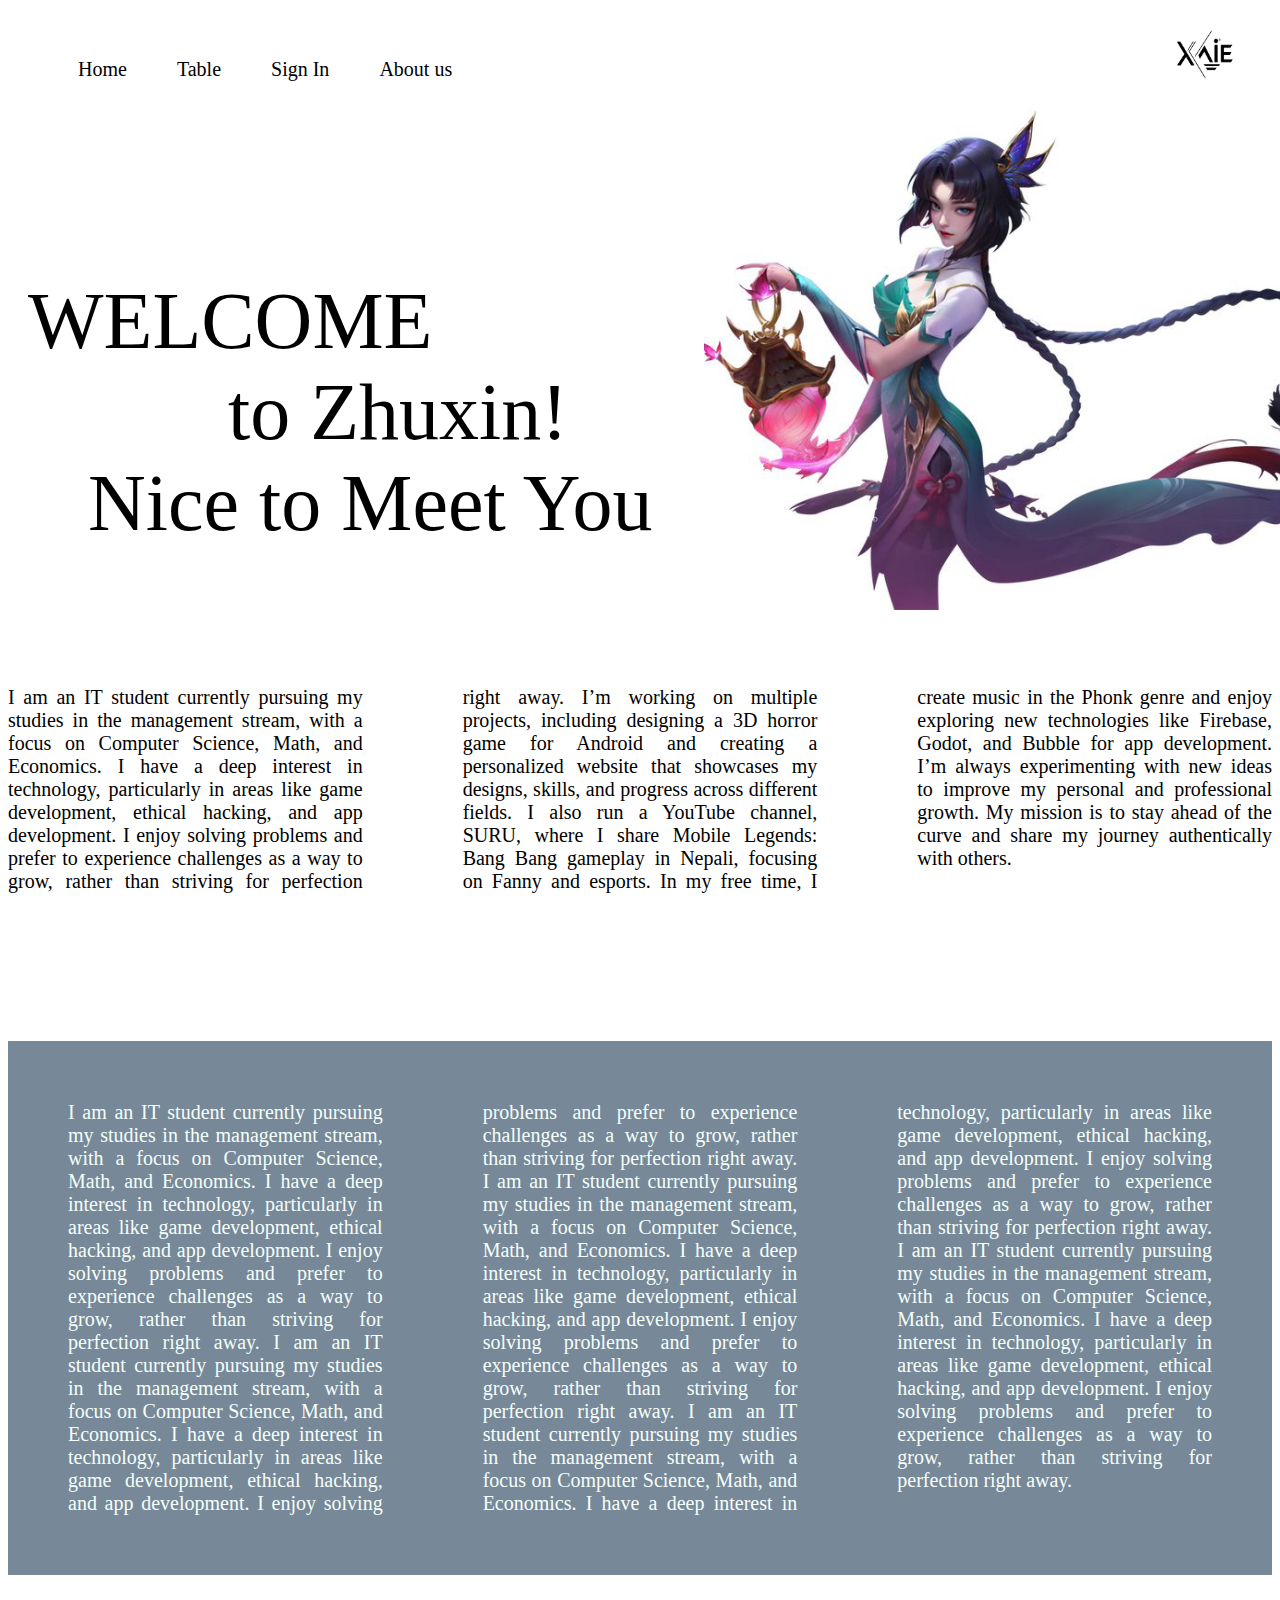
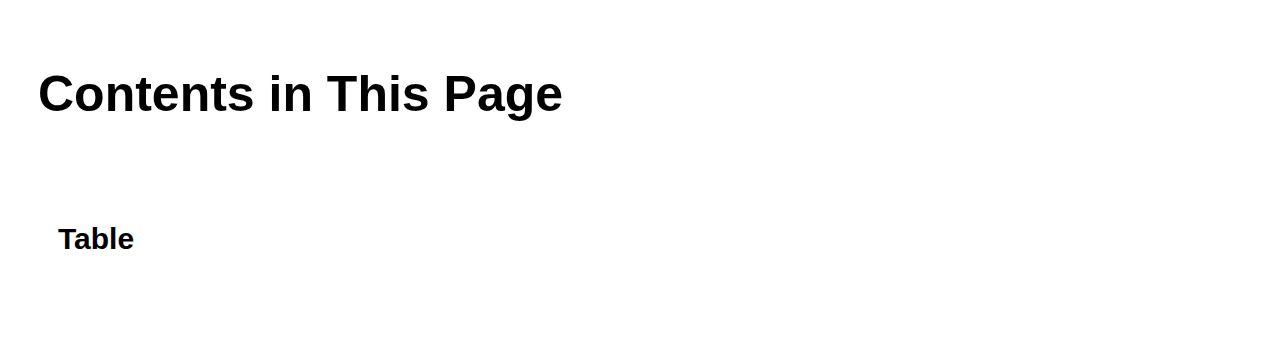
==== index.html @ d03f0877 "Add files via upload" ====
<html>
<head>   
  
    
    <title>Xaie</title>
    
    <link rel="icon" href="xaie_trans.png" type="image/png"> <!-- Logo -->
    <link rel="stylesheet" type="text/css" href="styles.css"> <!-- Link to CSS -->
</head>

<body>
  



    <nav class="navbar">
        <ul class="bar">
            <li><a href="index.html">Home</a></li>
            <li><a href="about.html">Table</a></li>
            <li><a href="Form.html">Sign In</a></li>
            <li><a href="info.html">About us</a></li>

        </ul>
    </nav>
  <img class="logo" src="xaie_trans.png" height="90px" width="90px">

<pre>
<h1 class="title">
 <b>WELCOME</b> <br>           to Zhuxin! <br>    Nice to Meet You
</h1>
</pre>

 <img class="log" src="Zhukin.png" height="500px" width="680px">

<br><br>
<p class="pag" >    
  I am an IT student currently pursuing my studies in the management stream, with a focus on Computer Science, Math, and Economics. I have a deep interest in technology, particularly in areas like game development, ethical hacking, and app development. I enjoy solving problems and prefer to experience challenges as a way to grow, rather than striving for perfection right away.
I’m working on multiple projects, including designing a 3D horror game for Android and creating a personalized website that showcases my designs, skills, and progress across different fields. I also run a YouTube channel, SURU, where I share Mobile Legends: Bang Bang gameplay in Nepali, focusing on Fanny and esports.
In my free time, I create music in the Phonk genre and enjoy exploring new technologies like Firebase, Godot, and Bubble for app development. I’m always experimenting with new ideas to improve my personal and professional growth. My mission is to stay ahead of the curve and share my journey authentically with others.
</p>

<br><br><br><br><br><br>


<p class="debin pag">
  I am an IT student currently pursuing my studies in the management stream, with a focus on Computer Science, Math, and Economics. I have a deep interest in technology, particularly in areas like game development, ethical hacking, and app development. I enjoy solving problems and prefer to experience challenges as a way to grow, rather than striving for perfection right away.
  I am an IT student currently pursuing my studies in the management stream, with a focus on Computer Science, Math, and Economics. I have a deep interest in technology, particularly in areas like game development, ethical hacking, and app development. I enjoy solving problems and prefer to experience challenges as a way to grow, rather than striving for perfection right away.
  I am an IT student currently pursuing my studies in the management stream, with a focus on Computer Science, Math, and Economics. I have a deep interest in technology, particularly in areas like game development, ethical hacking, and app development. I enjoy solving problems and prefer to experience challenges as a way to grow, rather than striving for perfection right away.
  I am an IT student currently pursuing my studies in the management stream, with a focus on Computer Science, Math, and Economics. I have a deep interest in technology, particularly in areas like game development, ethical hacking, and app development. I enjoy solving problems and prefer to experience challenges as a way to grow, rather than striving for perfection right away.
  I am an IT student currently pursuing my studies in the management stream, with a focus on Computer Science, Math, and Economics. I have a deep interest in technology, particularly in areas like game development, ethical hacking, and app development. I enjoy solving problems and prefer to experience challenges as a way to grow, rather than striving for perfection right away.

</p>
<br><br>

<h1 class="sub1">
Contents in This Page
</h1>
<br><br>

<h3 class="subt"> Table <h3>

      



























<br><br>
</body>
</html>
---- styles.css ----
.log {
  position: absolute;       
  left: 55%;     
  top: 110px;
}



.logo {
    position: absolute;  
   top: 10px;         
    right: 30px;     
    }




.bar {
   display: flex;
   gap: 50px;
   
}

.navbar { 
    background-color: ;
    padding: 30px;
    font-size: 20px;
    justify-content: center; 
    margin-left: 1x;
    margin-right: 1x;
}



.bar li {
    display: inline;   /* li in line  */

}
.navbar a {
    color: black;
    text-decoration:none;
  
}

.pag
{
   column-count: 3;
   gap:100px;
   text-align: justify;
   font-size:20px; 
}

.debin {
  background-color: #778899;
  padding: 60px;
  color: #F5FFFA ;
  font-size:20px; 
 font-family: "Times New Roman", Times, serif;
}


.title{

   font-size: 80px ;
   font-family: revonza ;
   font-weight: 100 ;
}

.subt{

   font-size:30px;
   font-family:sans-serif ;
   margin-left:50px;
}


.sub1{

   font-size:50px;
   font-family: Arial, Helvetica, sans-serif;
   margin-left:30px;
}
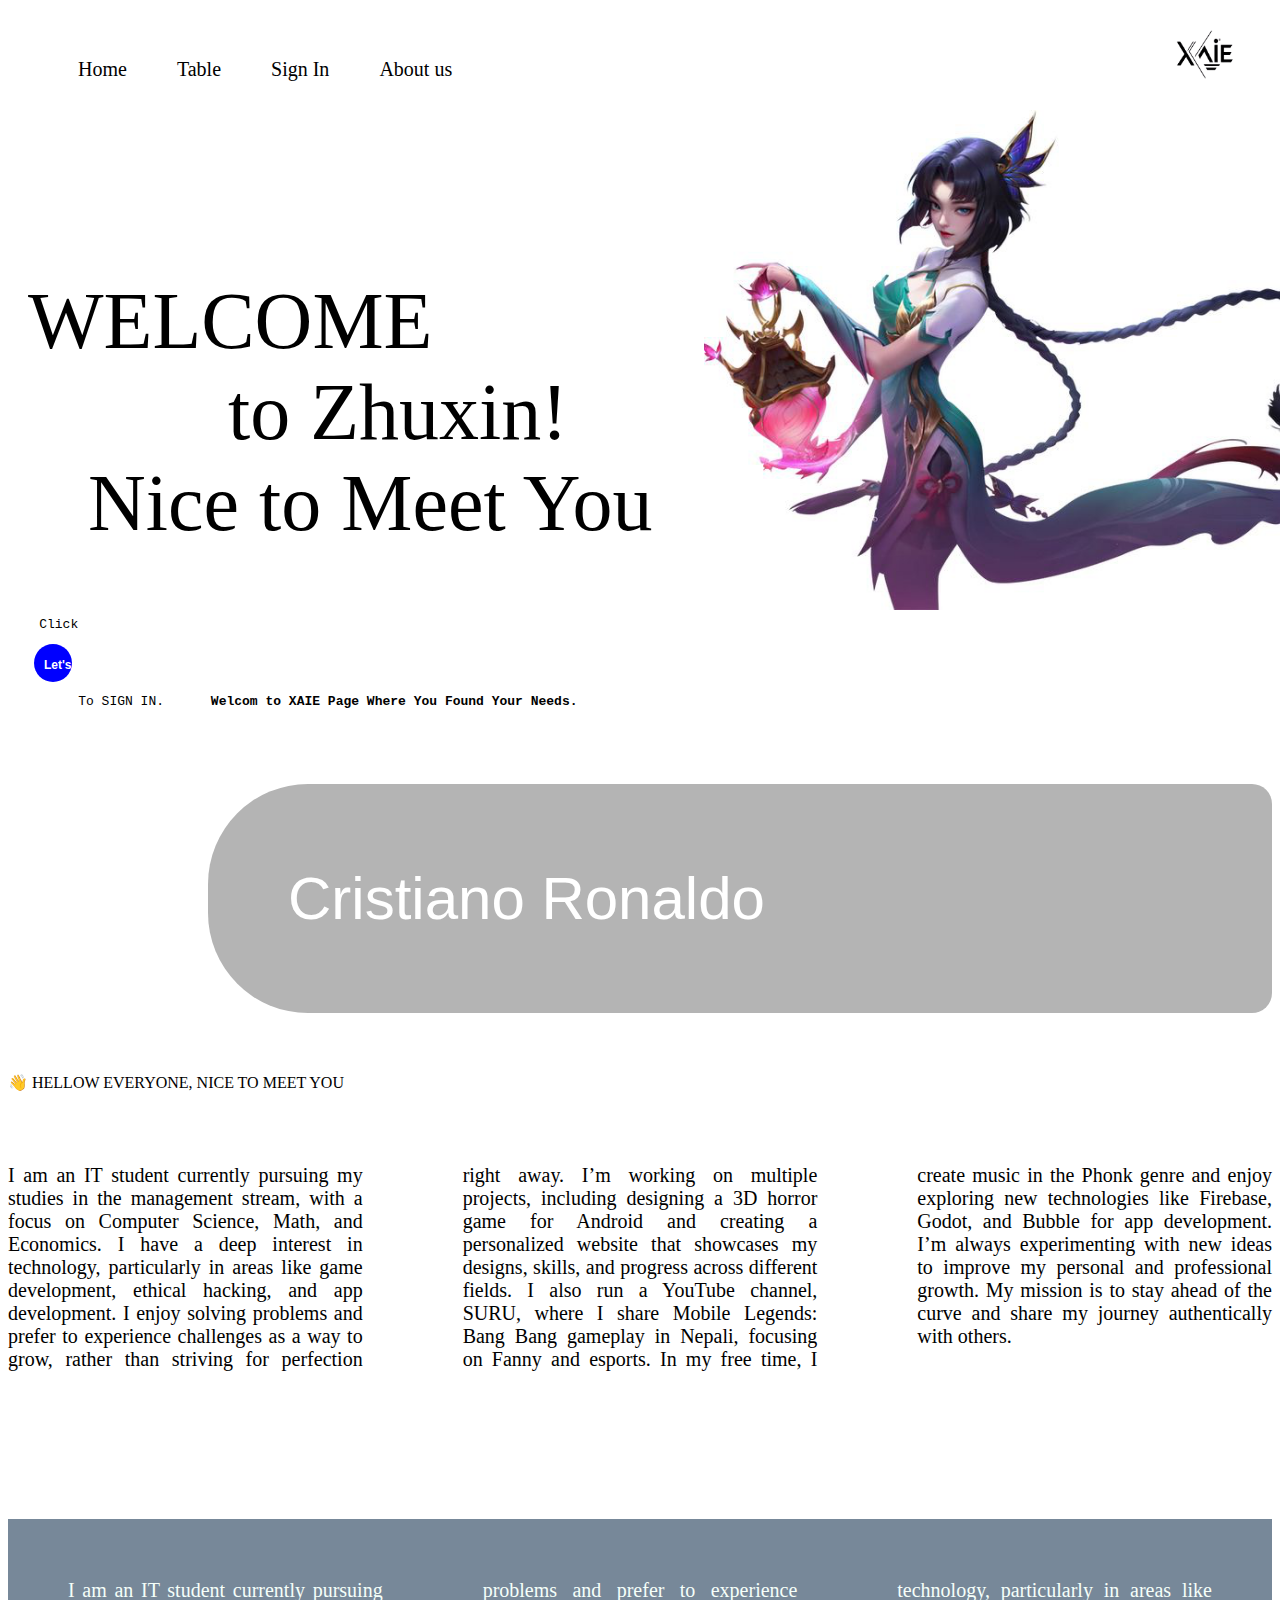
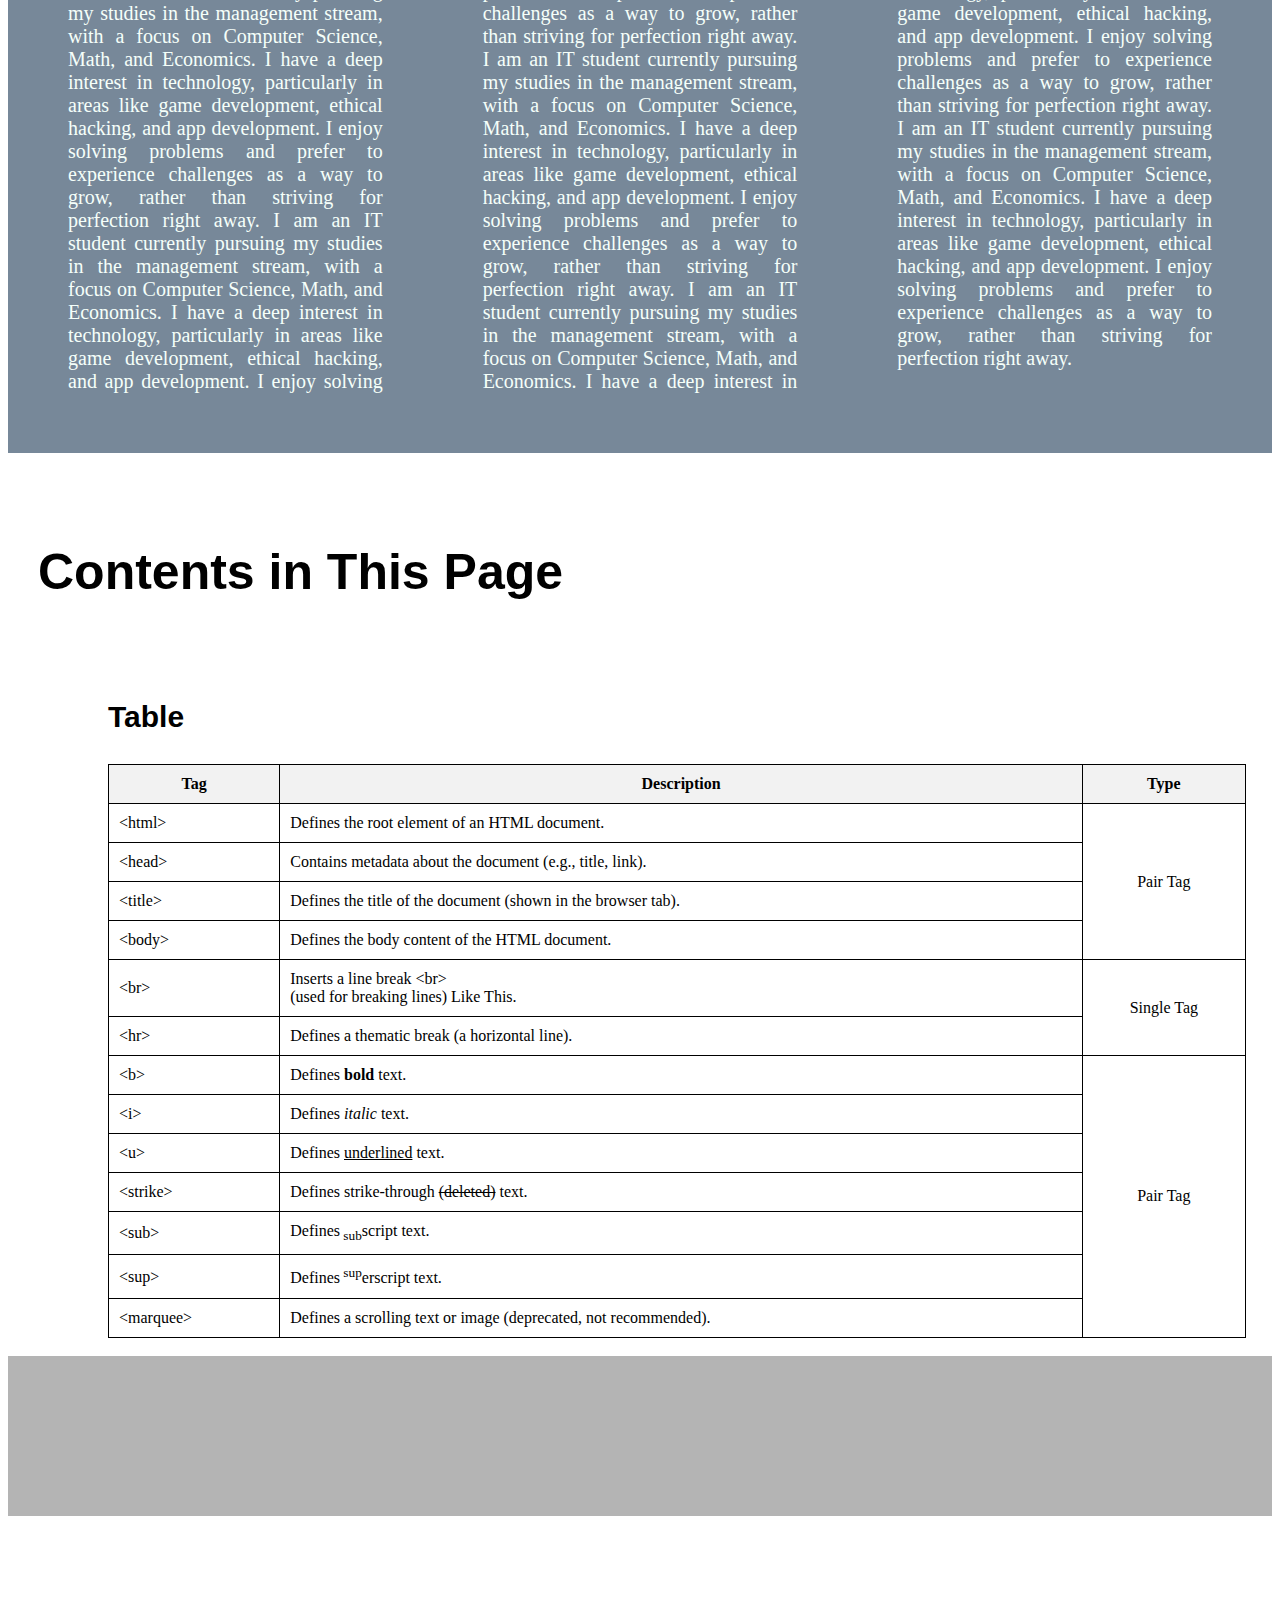
==== commit 0d0185d1: "Add files via upload" ====
--- a/index.html
+++ b/index.html
@@ -5,8 +5,14 @@
     
     <title>Xaie</title>
     
-    <link rel="icon" href="xaie_trans.png" type="image/png"> <!-- Logo -->
-    <link rel="stylesheet" type="text/css" href="styles.css"> <!-- Link to CSS -->
+    <link rel="icon" href="xaie_trans.png" type="image/png"> 
+
+
+
+    <link rel="stylesheet" type="text/css" href="styles.css"> 
+
+
+
 </head>
 
 <body>
@@ -29,9 +35,20 @@
 <h1 class="title">
  <b>WELCOME</b> <br>           to Zhuxin! <br>    Nice to Meet You
 </h1>
+    Click
+<p class="next">
+<a href="Form.html">Let's Go</a>
+</p>         To SIGN IN.  <b>    Welcom to XAIE Page Where You Found Your Needs.</b> <img class="log" src="Zhukin.png" height="500px" width="680px">
+
 </pre>
+<p class="box1"> Cristiano Ronaldo 
 
- <img class="log" src="Zhukin.png" height="500px" width="680px">
+
+
+</p>
+<p class="welcome ">
+ 👋 HELLOW EVERYONE, NICE TO MEET YOU
+</p>
 
 <br><br>
 <p class="pag" >    
@@ -60,31 +77,83 @@
 
 <h3 class="subt"> Table <h3>
 
+
+<table>
+    <tr>
+        <th style="text-align: center;">Tag</th>
+        <th style="text-align: center;">Description</th>
+        <th style="text-align: center;">Type</th>
+    </tr>
+    <tr>
+        <td>&lt;html&gt;</td>
+        <td>Defines the root element of an HTML document.</td>
+        <td style="text-align: center;" rowspan="4">Pair Tag</td>
+    </tr>
+    <tr>
+        <td>&lt;head&gt;</td>
+        <td>Contains metadata about the document (e.g., title, link).</td>
+        
+    </tr>
+    <tr>
+        <td>&lt;title&gt;</td>
+        <td>Defines the title of the document (shown in the browser tab).</td>
+        
+    </tr>
+    <tr>
+        <td>&lt;body&gt;</td>
+        <td>Defines the body content of the HTML document.</td>
+        
+    </tr>
+    <tr>
+        <td>&lt;br&gt;</td>
+        <td>Inserts a line break  &lt;br&gt;<br> (used for breaking lines) Like This.</td>
+        <td style="text-align: center;" rowspan="2">Single Tag</td>
+    </tr>
+    <tr>
+        <td>&lt;hr&gt;</td>
+        <td>Defines a thematic break (a horizontal line).</td>
+     
+    </tr>
+    <tr>
+        <td>&lt;b&gt;</td>
+        <td>Defines <b>bold</b> text.</td>
+        <td style="text-align: center;" rowspan="7">Pair Tag</td>
+    </tr>
+    <tr>
+        <td>&lt;i&gt;</td>
+        <td>Defines <i>italic</i> text.</td>
+       
+    </tr>
+    <tr>
+        <td>&lt;u&gt;</td>
+        <td>Defines <u> underlined</u> text.</td>
+        
+    </tr>
+    <tr>
+        <td>&lt;strike&gt;</td>
+        <td>Defines strike-through <strike>(deleted)</strike> text.</td>
       
+    </tr>
+    <tr>
+        <td>&lt;sub&gt;</td>
+        <td>Defines<sub> sub</sub>script text.</td>
+        
+    </tr>
+    <tr>
+        <td>&lt;sup&gt;</td>
+        <td>Defines<sup> sup</sup>erscript text.</td>
+       
+    </tr>
+    <tr>
+        <td>&lt;marquee&gt;</td>
+        <td>Defines a scrolling text or image (deprecated, not recommended).</td>
+        
+    </tr>
+</table>
 
-
-
-
-
-
-
-
-
-
-
-
-
-
-
-
-
-
-
-
-
-
-
-
+  
+<p class="box">
+</p>
 
 
 
--- a/styles.css
+++ b/styles.css
@@ -1,3 +1,40 @@
+.next{
+
+   background-color:blue;
+   padding-top:0.01px;
+   padding-right:10px;
+   padding-bottom:10px;
+   padding-left:10px;
+   margin-right:1200px;
+   margin-left:26px;
+   text-align: center;  
+   font-size: 12px;
+   border: ;
+   border-radius:40px;
+   font-family:arial;
+   font-weight: bold;
+
+}
+
+.next a{
+ color:white;
+ text-decoration:none;
+   
+
+}
+
+
+
+
+
+
+
+
+
+
+
+
+
 .log {
   position: absolute;       
   left: 55%;     
@@ -33,7 +70,7 @@
 
 
 .bar li {
-    display: inline;   /* li in line  */
+    display: inline;  
 
 }
 .navbar a {
@@ -70,7 +107,7 @@
 
    font-size:30px;
    font-family:sans-serif ;
-   margin-left:50px;
+   margin-left:100px;
 }
 
 
@@ -79,6 +116,58 @@
    font-size:50px;
    font-family: Arial, Helvetica, sans-serif;
    margin-left:30px;
+}
+
+table{
+   border:1px solid black;
+   padding:00px;
+   border-spacing:0px;
+   width:90%;
+   margin-right:00;
+   border-collapse: collapse;
+   margin-left:100px;
+}
+
+  th, td {
+            border: 1px solid black;
+            padding: 10px;
+            text-align: left;
+           
+   }   
+  
+th {
+   background-color: #f2f2f2;
+  
+  }
+
+
+.pair{
+
+  text-align:center;
+ font-size:30px;
+
+}
+
+.box1{
+  background-color: rgb(180, 180, 180);
+  padding:80px;
+  margin-left:200px;
+  border-radius:100px 20px 20px 100px;
+  font-size:60px;
+  color:white;
+  font-family:Arial;
+}
+
+.welcome{
+
+
+}
+
+
+.box{
+  background-color: rgb(180, 180, 180);
+  padding:80px;
+  
 }
 
 
@@ -90,14 +179,3 @@
 
 
 
-
-
-
-
-
-
-
-
-
-
-
